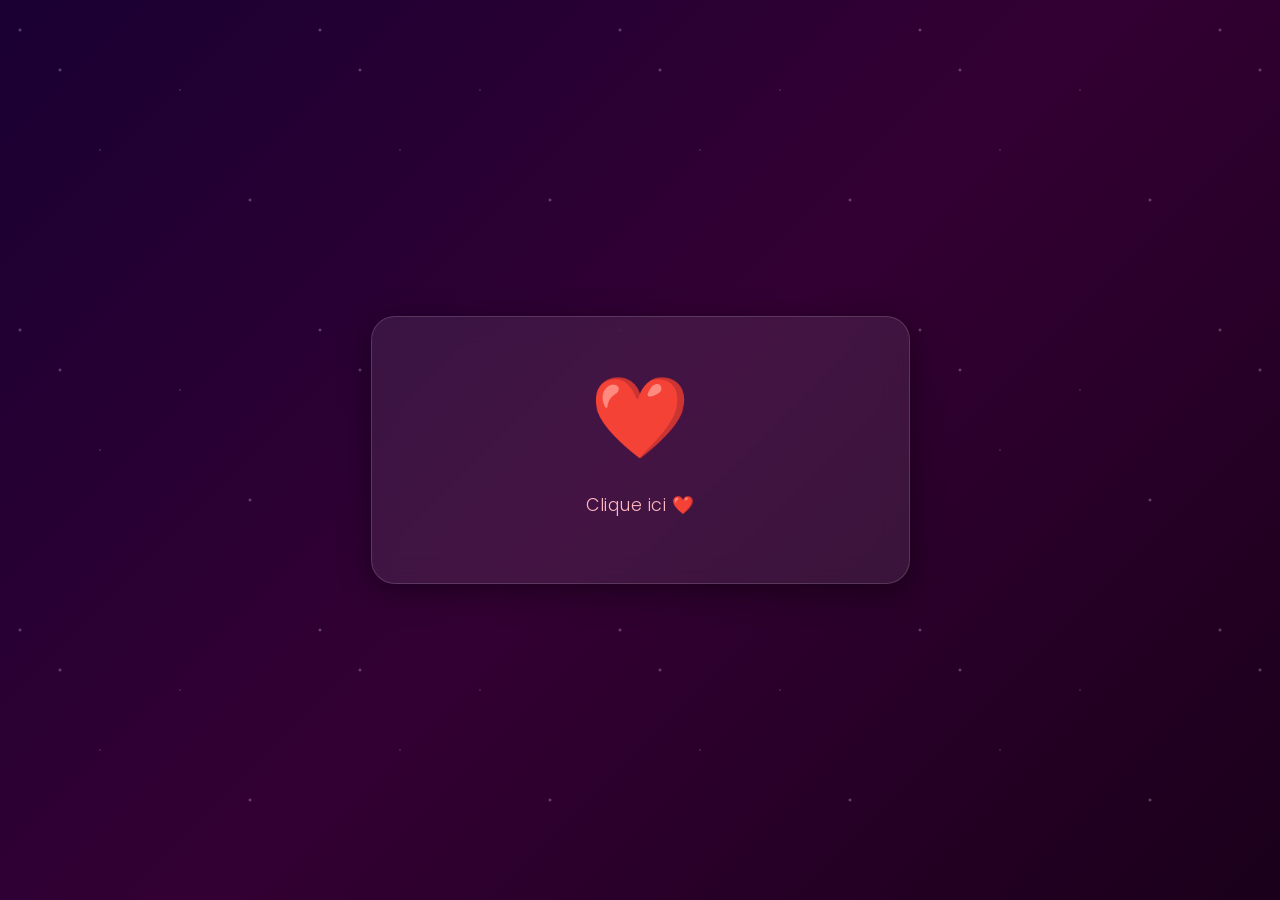
==== index.html @ d4bdc9c0 "Update index.html" ====
<!DOCTYPE html>
<html lang="fr">
<head>
    <meta charset="UTF-8">
    <meta name="viewport" content="width=device-width, initial-scale=1.0">
    <title>For  ZEROOOO </title>
    <link rel="preconnect" href="https://fonts.googleapis.com">
    <link href="https://fonts.googleapis.com/css2?family=Poppins:wght@300;400;600;700&display=swap" rel="stylesheet">
    <link rel="stylesheet" href="style.css">
</head>

<body>

    <div class="stars"></div>

    <div class="container">

        <div class="heart" id="heart">
            ❤️
        </div>

        <p class="click">Clique ici ❤️</p>

        <div class="message" id="message">
            <h1> Bonjourrrr l Ahlaaa zerooo fi dinyaaa </h1>
        </div>

    </div>

    <script src="script.js"></script>
</body>
</html>
---- style.css ----
* {
    margin: 0;
    padding: 0;
    box-sizing: border-box;
}

body {
    font-family: 'Poppins', sans-serif;
    min-height: 100vh;
    display: flex;
    align-items: center;
    justify-content: center;
    background: linear-gradient(135deg, #1a0033, #330033, #1a001a);
    overflow: hidden;
    position: relative;
}

.stars {
    position: absolute;
    top: 0; left: 0;
    width: 100%; height: 100%;
    background-image:
        radial-gradient(2px 2px at 20px 30px, white, transparent),
        radial-gradient(2px 2px at 60px 70px, white, transparent),
        radial-gradient(1px 1px at 100px 150px, white, transparent),
        radial-gradient(1px 1px at 180px 90px, white, transparent),
        radial-gradient(2px 2px at 250px 200px, white, transparent);
    background-repeat: repeat;
    background-size: 300px 300px;
    opacity: 0.4;
    animation: twinkle 5s ease-in-out infinite alternate;
}

@keyframes twinkle {
    from { opacity: 0.2; }
    to { opacity: 0.6; }
}

.container {
    position: relative;
    z-index: 1;
    text-align: center;
    padding: 40px 30px;
    background: rgba(255, 255, 255, 0.08);
    backdrop-filter: blur(12px);
    border-radius: 24px;
    border: 1px solid rgba(255, 255, 255, 0.15);
    box-shadow: 0 8px 32px rgba(0, 0, 0, 0.4);
    max-width: 90%;
}

.heart {
    font-size: 5rem;
    cursor: pointer;
    animation: pulse 1.5s ease-in-out infinite;
    transition: transform 0.3s ease;
}

.heart:hover {
    transform: scale(1.2);
}

@keyframes pulse {
    0%, 100% { transform: scale(1); }
    50% { transform: scale(1.1); }
}

.click {
    color: #ffb6c1;
    margin-top: 15px;
    font-size: 1.1rem;
    font-weight: 300;
    letter-spacing: 0.5px;
}

.message {
    margin-top: 25px;
    max-height: 0;
    overflow: hidden;
    opacity: 0;
    transition: all 0.6s ease;
}

.message.show {
    max-height: 300px;
    opacity: 1;
    margin-top: 25px;
}

.message h1 {
    color: #fff;
    font-size: 1.6rem;
    font-weight: 600;
    text-shadow: 0 2px 10px rgba(255, 105, 180, 0.6);
}
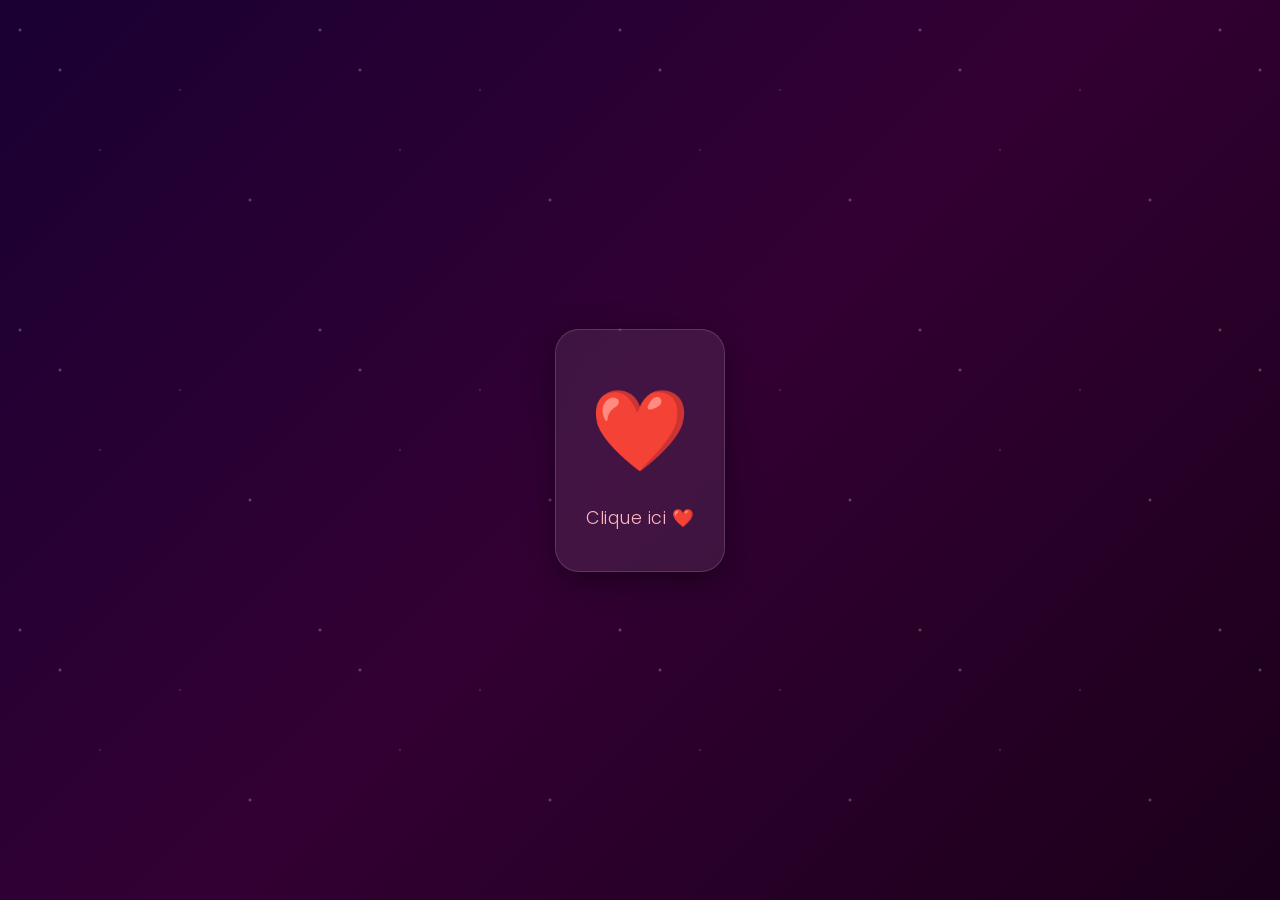
==== commit 0939d65e: "Update index.html" ====
--- a/index.html
+++ b/index.html
@@ -3,7 +3,7 @@
 <head>
     <meta charset="UTF-8">
     <meta name="viewport" content="width=device-width, initial-scale=1.0">
-    <title>For  ZEROOOO </title>
+    <title>For ZEROOOO </title>
     <link rel="preconnect" href="https://fonts.googleapis.com">
     <link href="https://fonts.googleapis.com/css2?family=Poppins:wght@300;400;600;700&display=swap" rel="stylesheet">
     <link rel="stylesheet" href="style.css">
--- a/style.css
+++ b/style.css
@@ -75,16 +75,15 @@
 
 .message {
     margin-top: 25px;
-    max-height: 0;
-    overflow: hidden;
+    display: none;
     opacity: 0;
+    transform: translateY(20px);
     transition: all 0.6s ease;
 }
 
 .message.show {
-    max-height: 300px;
     opacity: 1;
-    margin-top: 25px;
+    transform: translateY(0);
 }
 
 .message h1 {
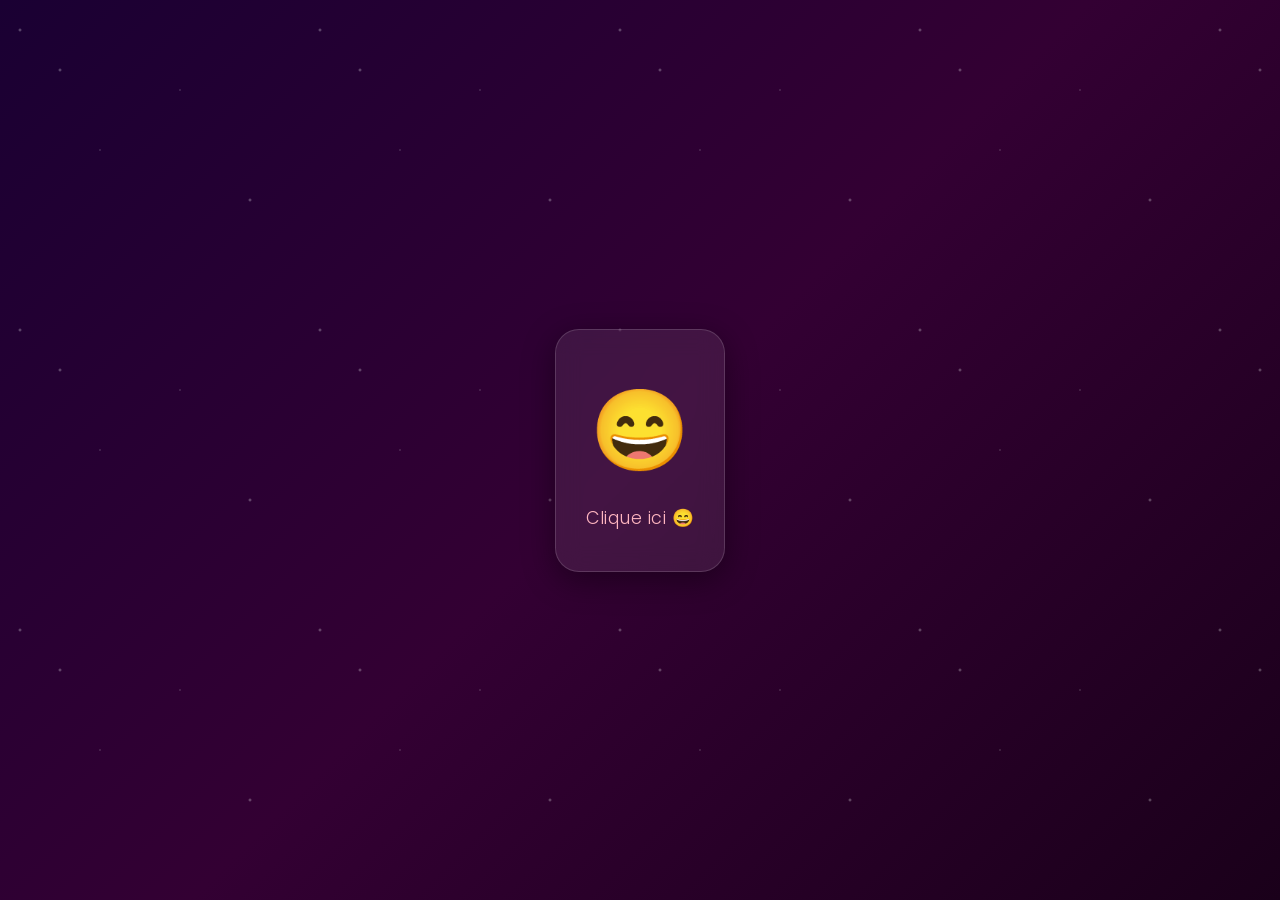
==== commit 11566bd8: "Update index.html" ====
--- a/index.html
+++ b/index.html
@@ -3,7 +3,7 @@
 <head>
     <meta charset="UTF-8">
     <meta name="viewport" content="width=device-width, initial-scale=1.0">
-    <title>For ZEROOOO </title>
+    <title>For Zero 😄</title>
     <link rel="preconnect" href="https://fonts.googleapis.com">
     <link href="https://fonts.googleapis.com/css2?family=Poppins:wght@300;400;600;700&display=swap" rel="stylesheet">
     <link rel="stylesheet" href="style.css">
@@ -16,13 +16,13 @@
     <div class="container">
 
         <div class="heart" id="heart">
-            ❤️
+            😄
         </div>
 
-        <p class="click">Clique ici ❤️</p>
+        <p class="click">Clique ici 😄</p>
 
         <div class="message" id="message">
-            <h1> Bonjourrrr l Ahlaaa zerooo fi dinyaaa </h1>
+            <h1>Bonjour Zero, tu illumines ma vie 😄</h1>
         </div>
 
     </div>
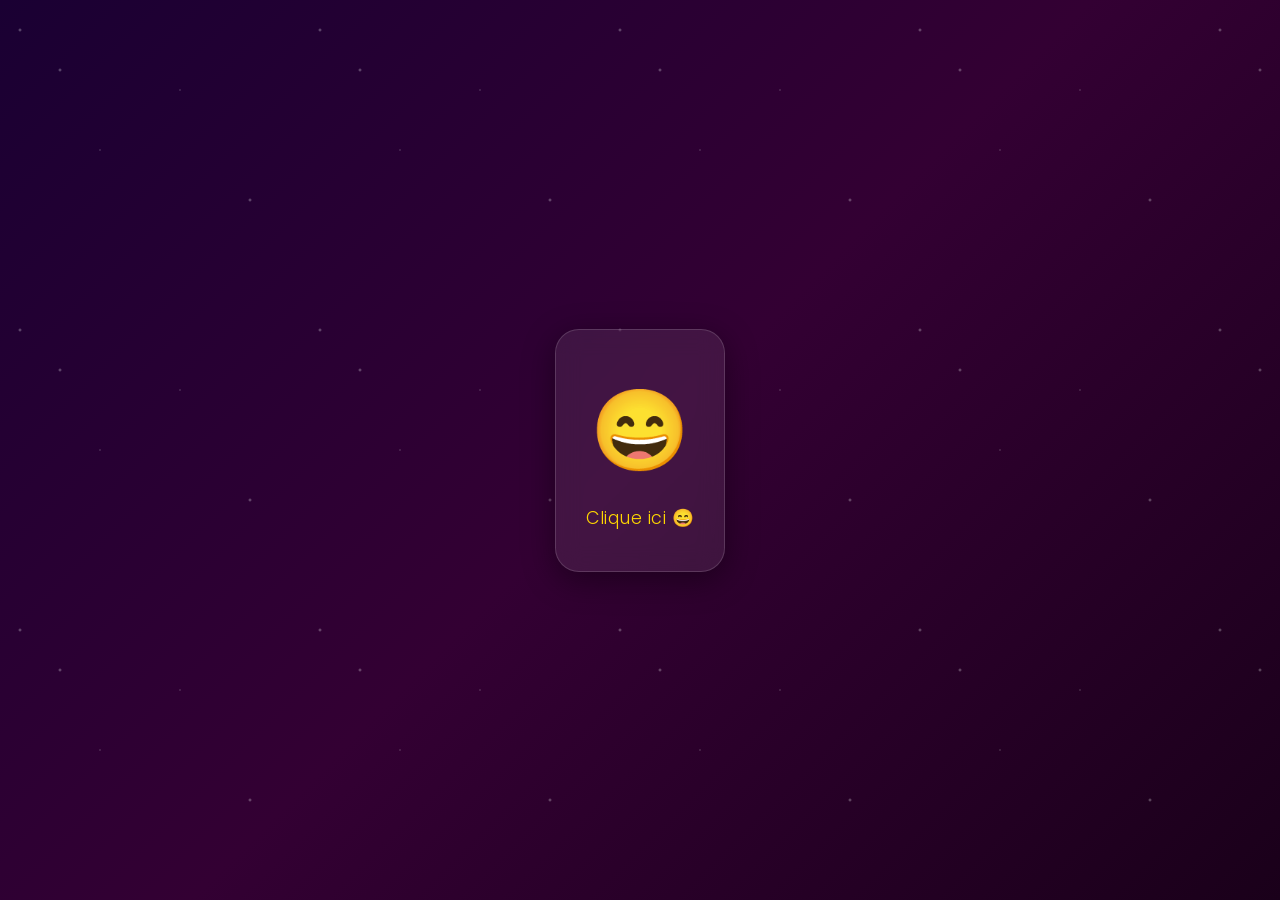
==== commit 70cc6af0: "Update index.html" ====
--- a/index.html
+++ b/index.html
@@ -22,7 +22,7 @@
         <p class="click">Clique ici 😄</p>
 
         <div class="message" id="message">
-            <h1>Bonjour Zero, tu illumines ma vie 😄</h1>
+            <h1>Bonjour  L Ahla zero fi dinyaa  😄</h1>
         </div>
 
     </div>
--- a/style.css
+++ b/style.css
@@ -66,7 +66,7 @@
 }
 
 .click {
-    color: #ffb6c1;
+    color: #ffd700;
     margin-top: 15px;
     font-size: 1.1rem;
     font-weight: 300;
@@ -90,5 +90,5 @@
     color: #fff;
     font-size: 1.6rem;
     font-weight: 600;
-    text-shadow: 0 2px 10px rgba(255, 105, 180, 0.6);
+    text-shadow: 0 2px 10px rgba(255, 215, 0, 0.6);
 }
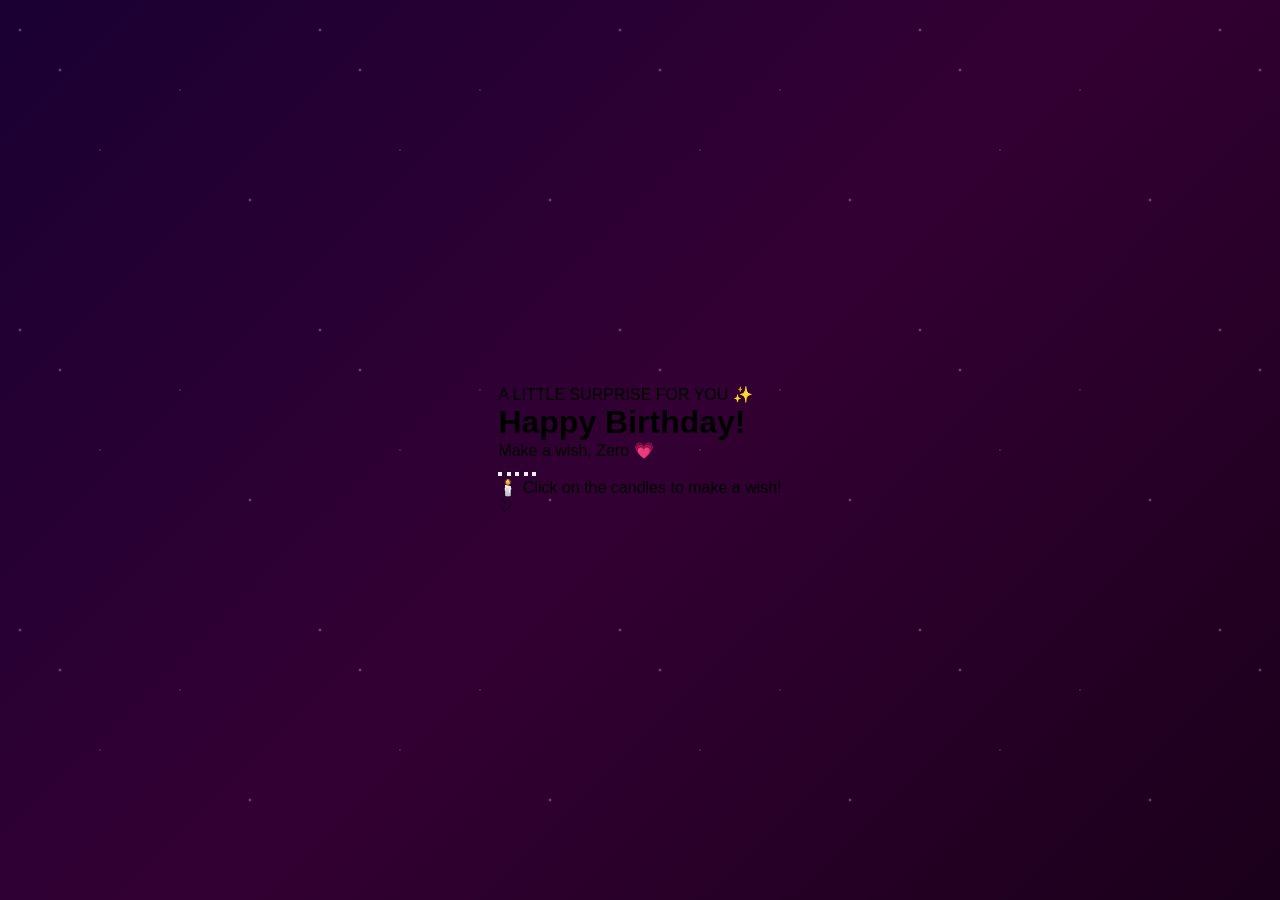
==== commit 67f05883: "Update index.html" ====
--- a/index.html
+++ b/index.html
@@ -1,31 +1,86 @@
+
 <!DOCTYPE html>
 <html lang="fr">
 <head>
     <meta charset="UTF-8">
     <meta name="viewport" content="width=device-width, initial-scale=1.0">
-    <title>For Zero 😄</title>
-    <link rel="preconnect" href="https://fonts.googleapis.com">
-    <link href="https://fonts.googleapis.com/css2?family=Poppins:wght@300;400;600;700&display=swap" rel="stylesheet">
+    <title>Happy Birthday Zero 🎂</title>
     <link rel="stylesheet" href="style.css">
 </head>
-
 <body>
 
-    <div class="stars"></div>
+    <div class="stars" id="stars"></div>
 
-    <div class="container">
+    <main class="birthday-card">
+        <p class="small-title">A LITTLE SURPRISE FOR YOU ✨</p>
 
-        <div class="heart" id="heart">
-            😄
+        <h1>Happy Birthday!</h1>
+        <p class="subtitle">Make a wish, Zero 💗</p>
+
+        <div class="cake-area">
+            <div class="cake">
+                <div class="candles">
+                    <button class="candle" aria-label="Éteindre les bougies">
+                        <span class="flame"></span>
+                        <span class="wick"></span>
+                        <span class="candle-body"></span>
+                    </button>
+                    <button class="candle" aria-label="Éteindre les bougies">
+                        <span class="flame"></span>
+                        <span class="wick"></span>
+                        <span class="candle-body"></span>
+                    </button>
+                    <button class="candle" aria-label="Éteindre les bougies">
+                        <span class="flame"></span>
+                        <span class="wick"></span>
+                        <span class="candle-body"></span>
+                    </button>
+                    <button class="candle" aria-label="Éteindre les bougies">
+                        <span class="flame"></span>
+                        <span class="wick"></span>
+                        <span class="candle-body"></span>
+                    </button>
+                    <button class="candle" aria-label="Éteindre les bougies">
+                        <span class="flame"></span>
+                        <span class="wick"></span>
+                        <span class="candle-body"></span>
+                    </button>
+                </div>
+
+                <div class="icing"></div>
+                <div class="cake-top"></div>
+                <div class="cake-middle"></div>
+                <div class="cake-bottom"></div>
+                <div class="plate"></div>
+            </div>
         </div>
 
-        <p class="click">Clique ici 😄</p>
+        <p class="instruction" id="instruction">
+            🕯️ Click on the candles to make a wish!
+        </p>
 
-        <div class="message" id="message">
-            <h1>Bonjour  L Ahla zero fi dinyaa  😄</h1>
-        </div>
+        <section class="birthday-message" id="birthdayMessage" hidden>
+            <div class="heart">💗</div>
+            <h2>Happy Birthday, Zero! 🎂</h2>
+            <p>
+                Kol 3am w inti hay b5ir, Zero ❤️
+            </p>
+            <p>
+                Inchallah 3am koulou far7a, dh7ik,
+                succès w barcha 7ajet behin.
+            </p>
+            <p>
+                Rabi yfar7ek dima w y7a9a9lek kol
+                ma tetmanna. You deserve all the
+                happiness in the world! ✨
+            </p>
+            <p class="final-wish">
+                Stay happy, stay blessed. Love you! 💕
+            </p>
+        </section>
 
-    </div>
+        <p class="footer">♡</p>
+    </main>
 
     <script src="script.js"></script>
 </body>
